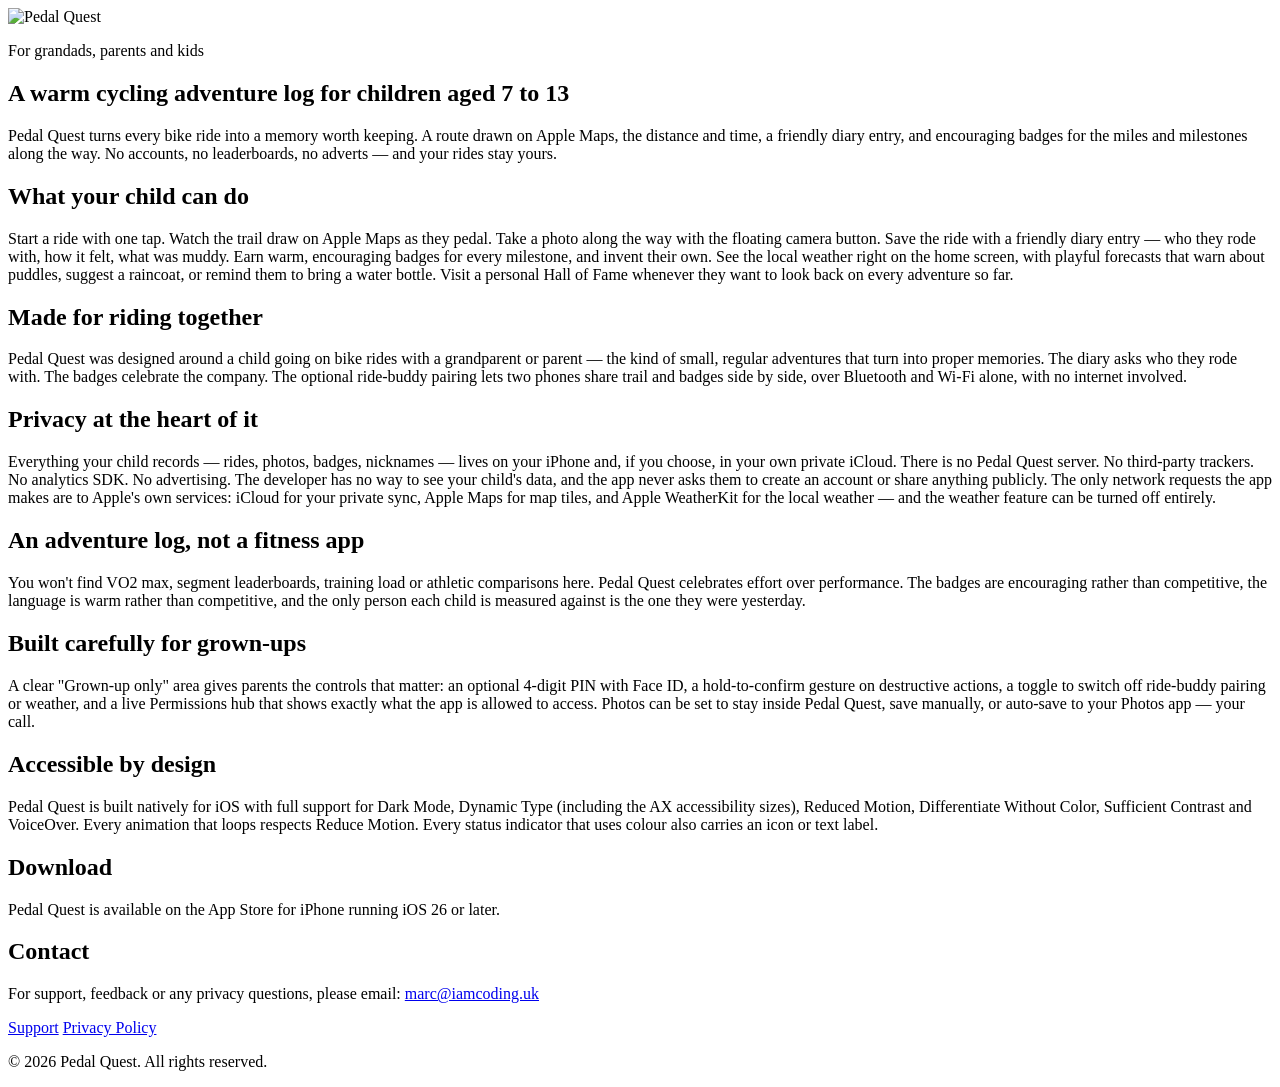
==== marketing.html @ 838fa7fb "Rename marketing to marketing.html" ====
<!doctype html>
<html lang="en-GB">
<head>
  <meta charset="utf-8" />
  <meta name="viewport" content="width=device-width, initial-scale=1" />
  <meta name="description" content="Pedal Quest — a private cycling adventure log for children aged 7 to 13." />

  <title>Pedal Quest — A private cycling adventure log for kids</title>

  <link rel="stylesheet" href="/pedalquest-support/styles.css" />
</head>

<body>
  <main class="page-shell">
    <article class="content-card">
      <header class="policy-header">
        <img
          class="title-logo"
          src="/pedalquest-support/PQTitle.png"
          alt="Pedal Quest"
        />

        <p class="eyebrow">For grandads, parents and kids</p>

        <h1>A warm cycling adventure log for children aged 7 to 13</h1>

        <p class="intro">
          Pedal Quest turns every bike ride into a memory worth keeping. A route drawn on Apple Maps, the distance and time, a friendly diary entry, and encouraging badges for the miles and milestones along the way. No accounts, no leaderboards, no adverts — and your rides stay yours.
        </p>
      </header>

      <section>
        <h2>What your child can do</h2>
        <p>
          Start a ride with one tap. Watch the trail draw on Apple Maps as they pedal. Take a photo along the way with the floating camera button. Save the ride with a friendly diary entry — who they rode with, how it felt, what was muddy. Earn warm, encouraging badges for every milestone, and invent their own. See the local weather right on the home screen, with playful forecasts that warn about puddles, suggest a raincoat, or remind them to bring a water bottle. Visit a personal Hall of Fame whenever they want to look back on every adventure so far.
        </p>
      </section>

      <section>
        <h2>Made for riding together</h2>
        <p>
          Pedal Quest was designed around a child going on bike rides with a grandparent or parent — the kind of small, regular adventures that turn into proper memories. The diary asks who they rode with. The badges celebrate the company. The optional ride-buddy pairing lets two phones share trail and badges side by side, over Bluetooth and Wi-Fi alone, with no internet involved.
        </p>
      </section>

      <section>
        <h2>Privacy at the heart of it</h2>
        <p>
          Everything your child records — rides, photos, badges, nicknames — lives on your iPhone and, if you choose, in your own private iCloud. There is no Pedal Quest server. No third-party trackers. No analytics SDK. No advertising. The developer has no way to see your child's data, and the app never asks them to create an account or share anything publicly. The only network requests the app makes are to Apple's own services: iCloud for your private sync, Apple Maps for map tiles, and Apple WeatherKit for the local weather — and the weather feature can be turned off entirely.
        </p>
      </section>

      <section>
        <h2>An adventure log, not a fitness app</h2>
        <p>
          You won't find VO2 max, segment leaderboards, training load or athletic comparisons here. Pedal Quest celebrates effort over performance. The badges are encouraging rather than competitive, the language is warm rather than competitive, and the only person each child is measured against is the one they were yesterday.
        </p>
      </section>

      <section>
        <h2>Built carefully for grown-ups</h2>
        <p>
          A clear "Grown-up only" area gives parents the controls that matter: an optional 4-digit PIN with Face ID, a hold-to-confirm gesture on destructive actions, a toggle to switch off ride-buddy pairing or weather, and a live Permissions hub that shows exactly what the app is allowed to access. Photos can be set to stay inside Pedal Quest, save manually, or auto-save to your Photos app — your call.
        </p>
      </section>

      <section>
        <h2>Accessible by design</h2>
        <p>
          Pedal Quest is built natively for iOS with full support for Dark Mode, Dynamic Type (including the AX accessibility sizes), Reduced Motion, Differentiate Without Color, Sufficient Contrast and VoiceOver. Every animation that loops respects Reduce Motion. Every status indicator that uses colour also carries an icon or text label.
        </p>
      </section>

      <section>
        <h2>Download</h2>
        <p>
          Pedal Quest is available on the App Store for iPhone running iOS 26 or later.
        </p>
      </section>

      <section>
        <h2>Contact</h2>
        <p>
          For support, feedback or any privacy questions, please email:
          <a href="mailto:marc@iamcoding.uk">marc@iamcoding.uk</a>
        </p>
      </section>

      <footer>
        <p>
          <a class="nav-button" href="/pedalquest-support/">Support</a>
          <a class="nav-button" href="/pedalquest-support/privacy.html">Privacy Policy</a>
        </p>

        <p>
          © 2026 Pedal Quest. All rights reserved.
        </p>
      </footer>
    </article>
  </main>
</body>
</html>
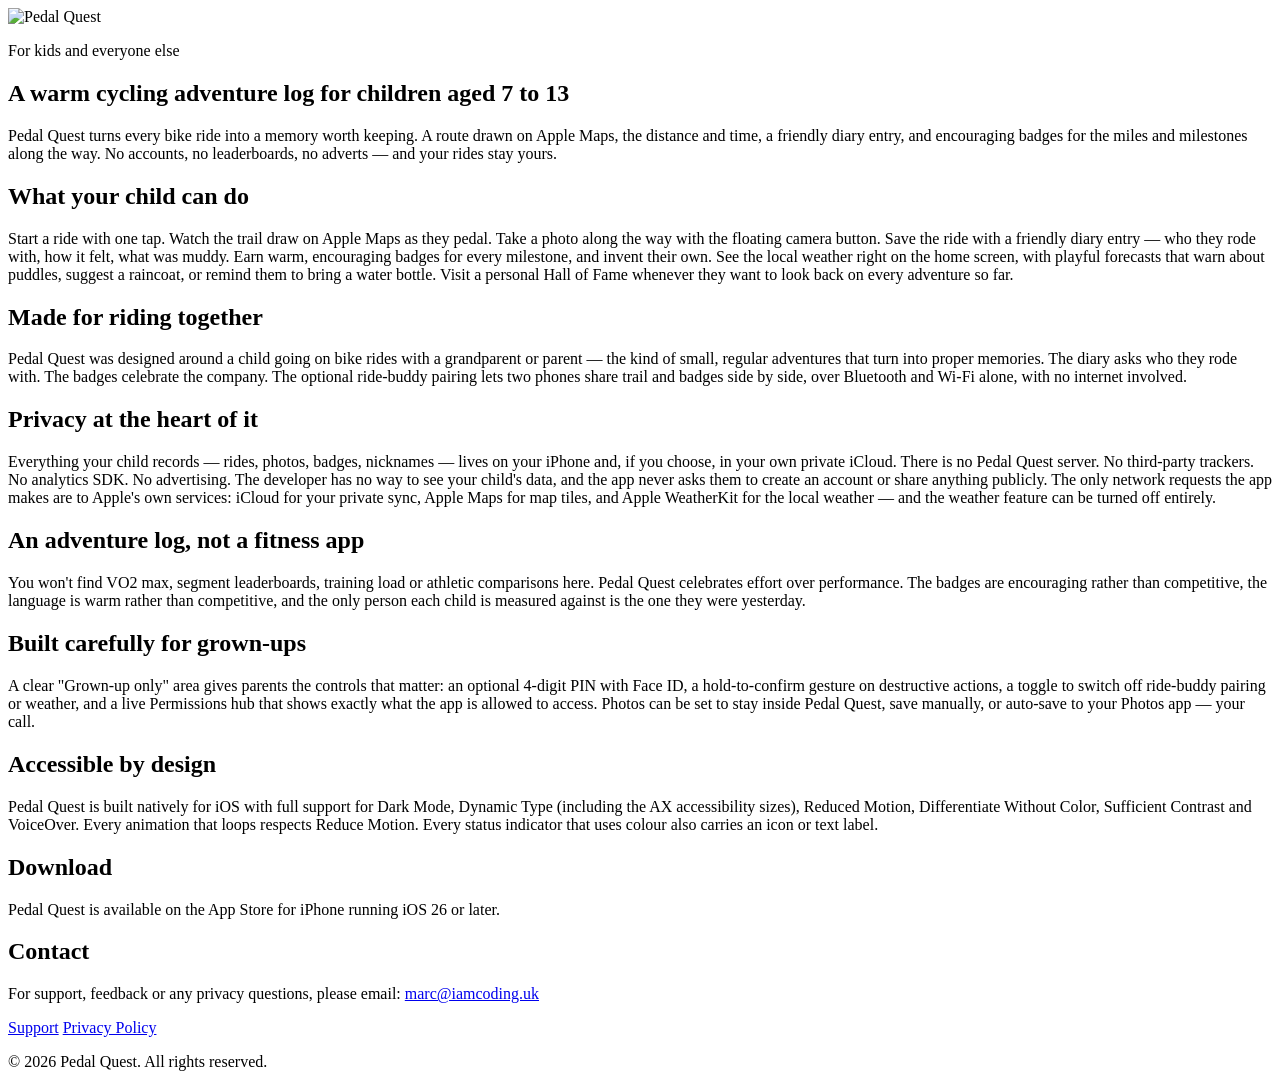
==== commit 49ce71e1: "Update eyebrow text for marketing page" ====
--- a/marketing.html
+++ b/marketing.html
@@ -20,7 +20,7 @@
           alt="Pedal Quest"
         />
 
-        <p class="eyebrow">For grandads, parents and kids</p>
+        <p class="eyebrow">For kids and everyone else</p>
 
         <h1>A warm cycling adventure log for children aged 7 to 13</h1>
 
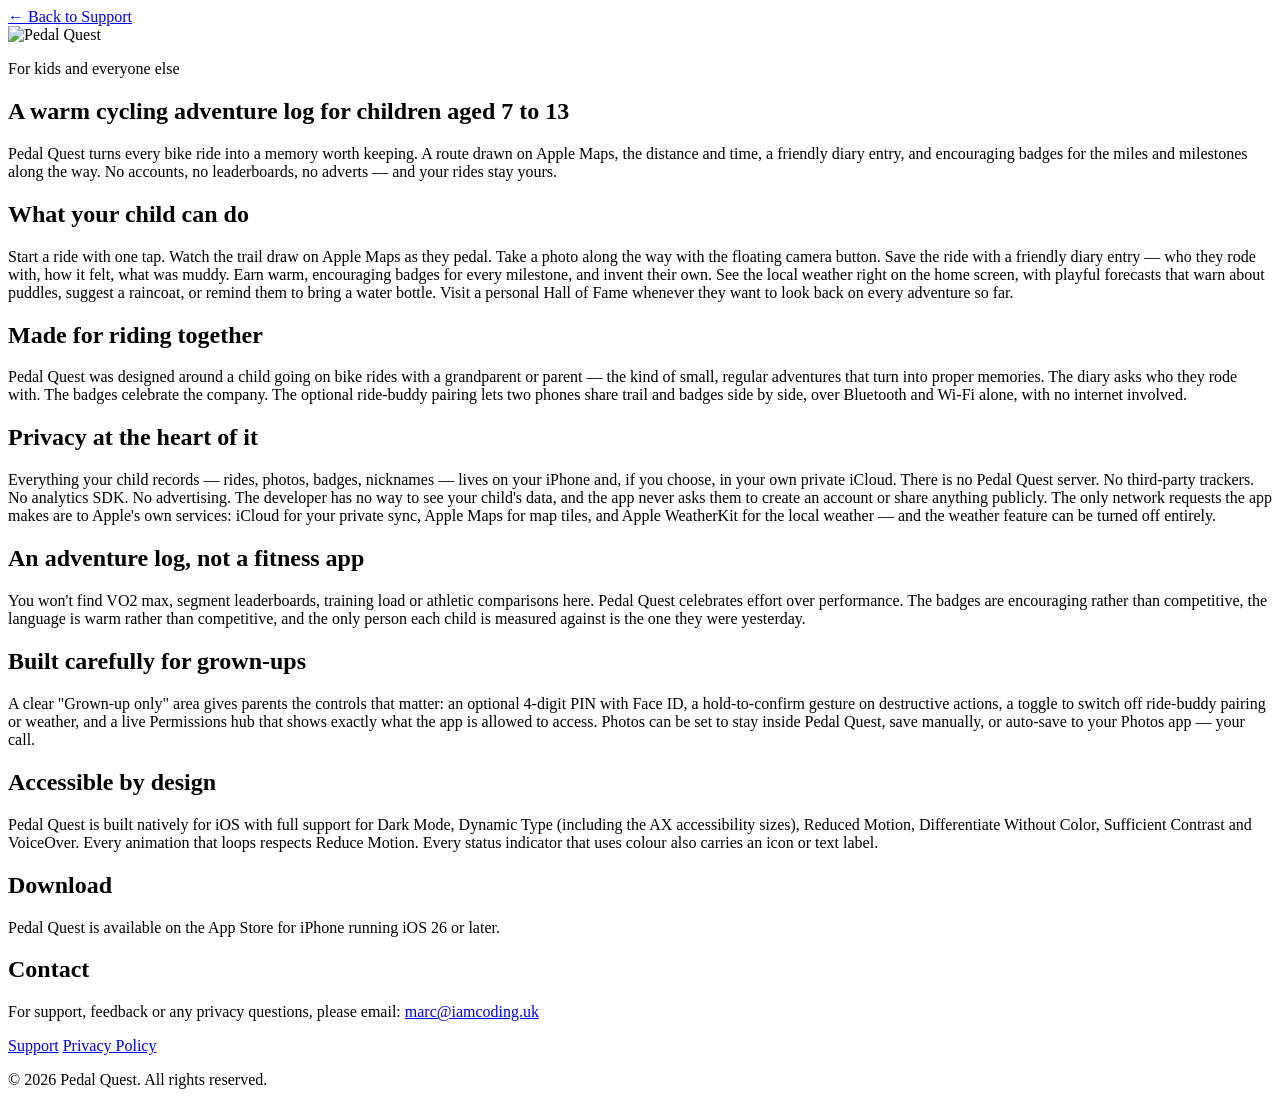
==== commit 41fd1a6d: "Update marketing.html" ====
--- a/marketing.html
+++ b/marketing.html
@@ -13,6 +13,11 @@
 <body>
   <main class="page-shell">
     <article class="content-card">
+      <nav class="top-nav" aria-label="Page navigation">
+        <a class="nav-button" href="/pedalquest-support/">
+          ← Back to Support
+        </a>
+      </nav>
       <header class="policy-header">
         <img
           class="title-logo"
